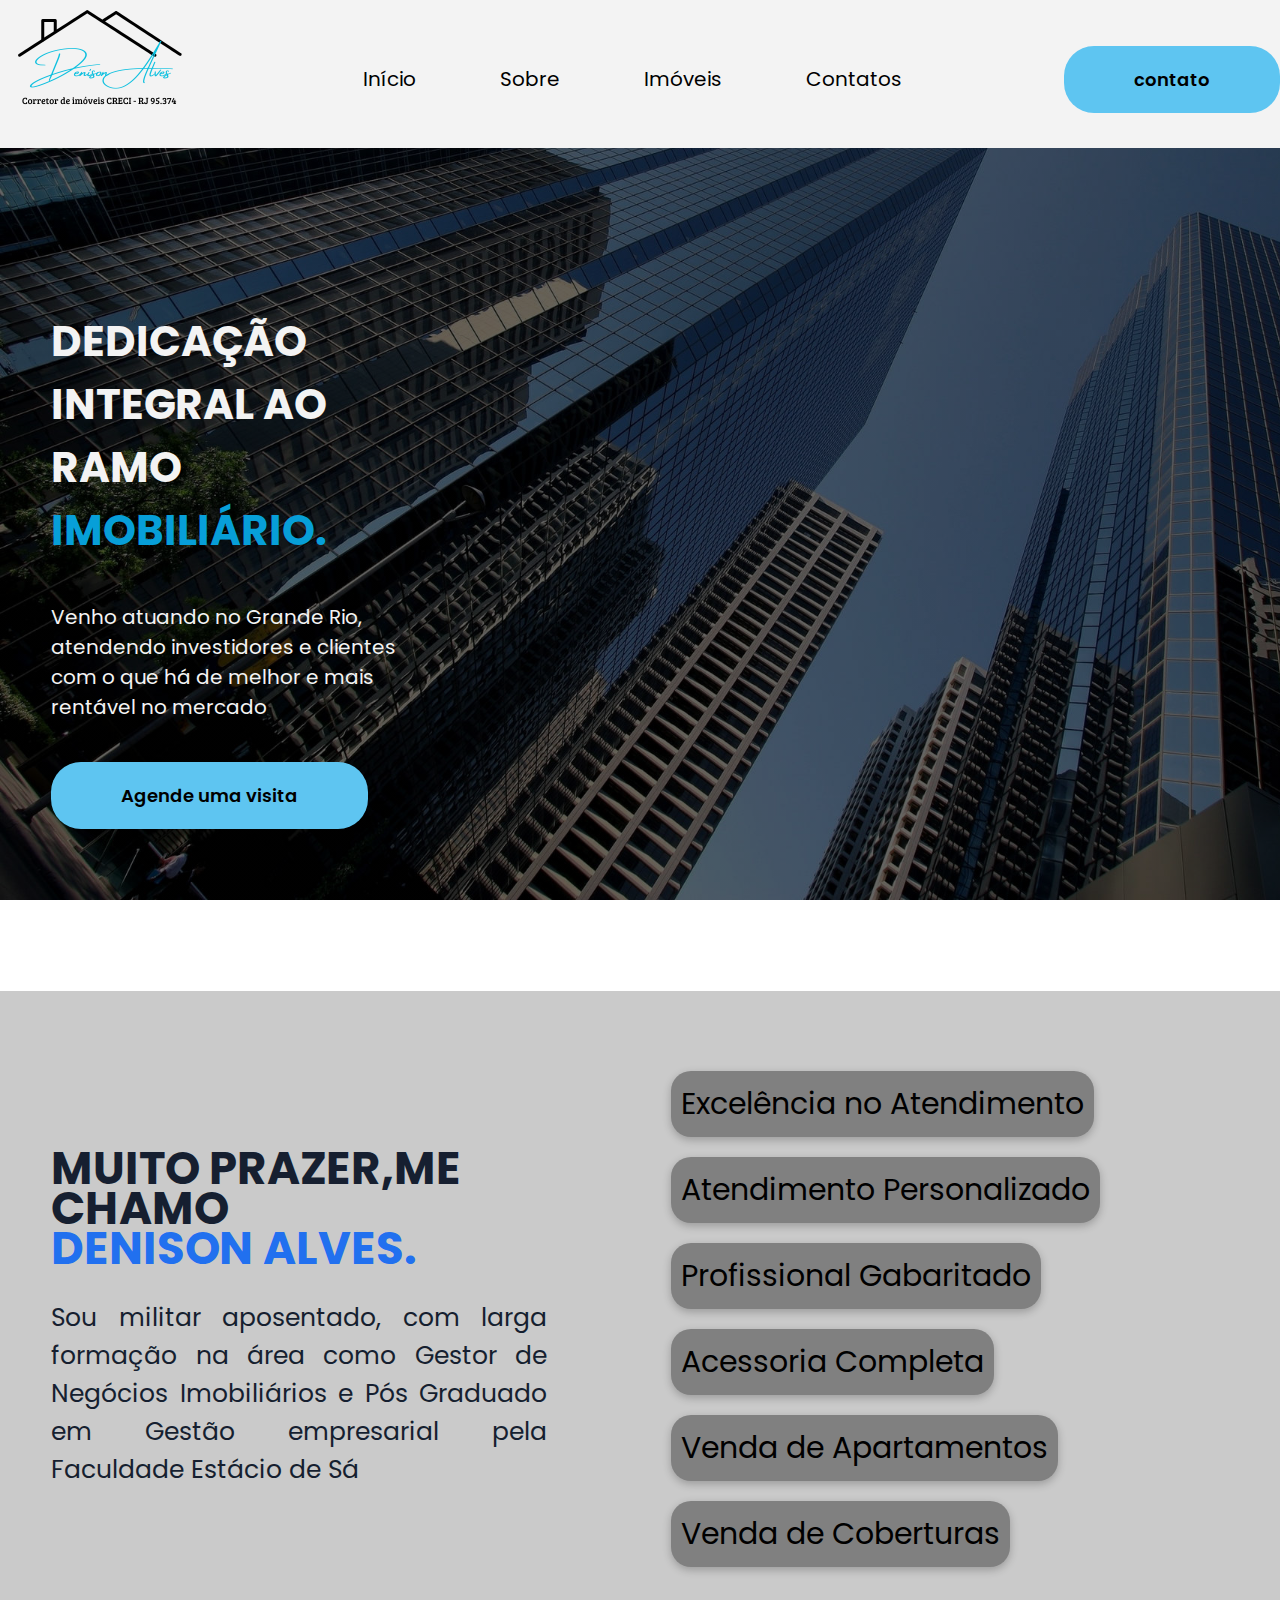
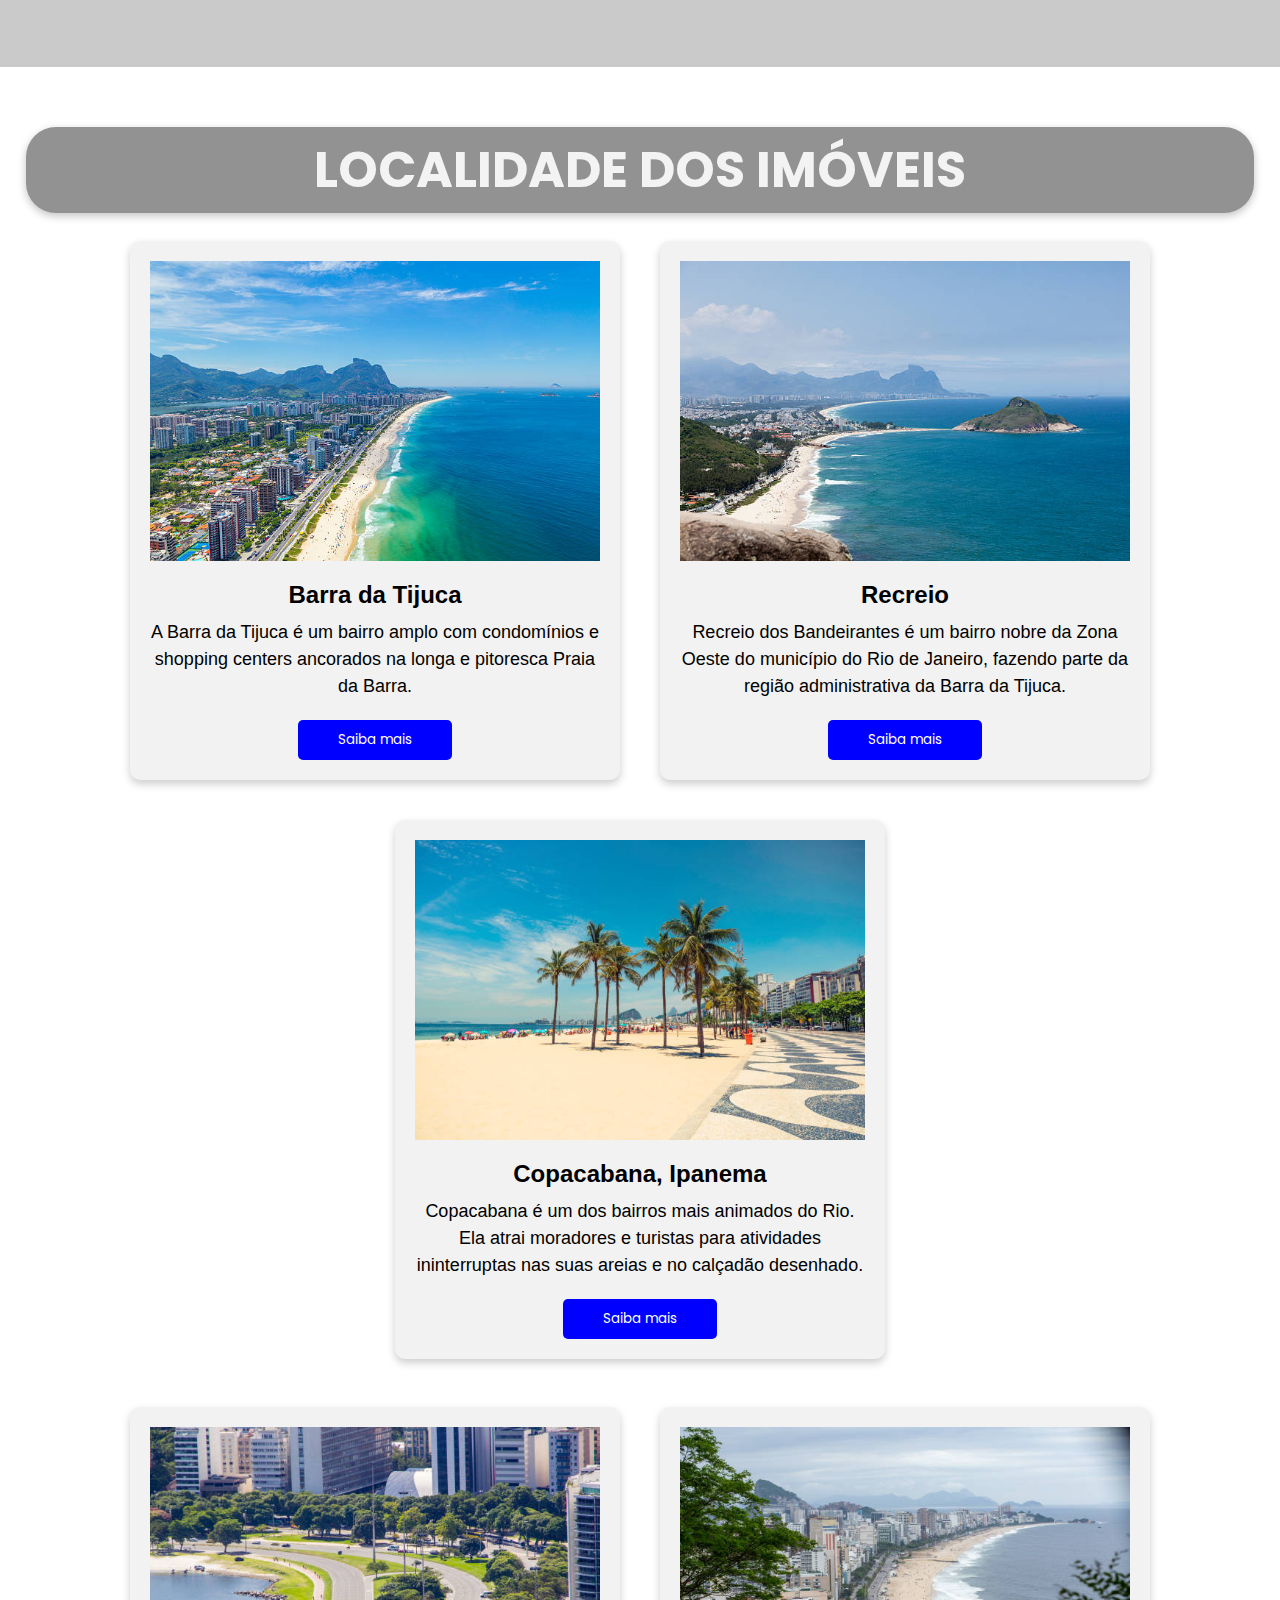
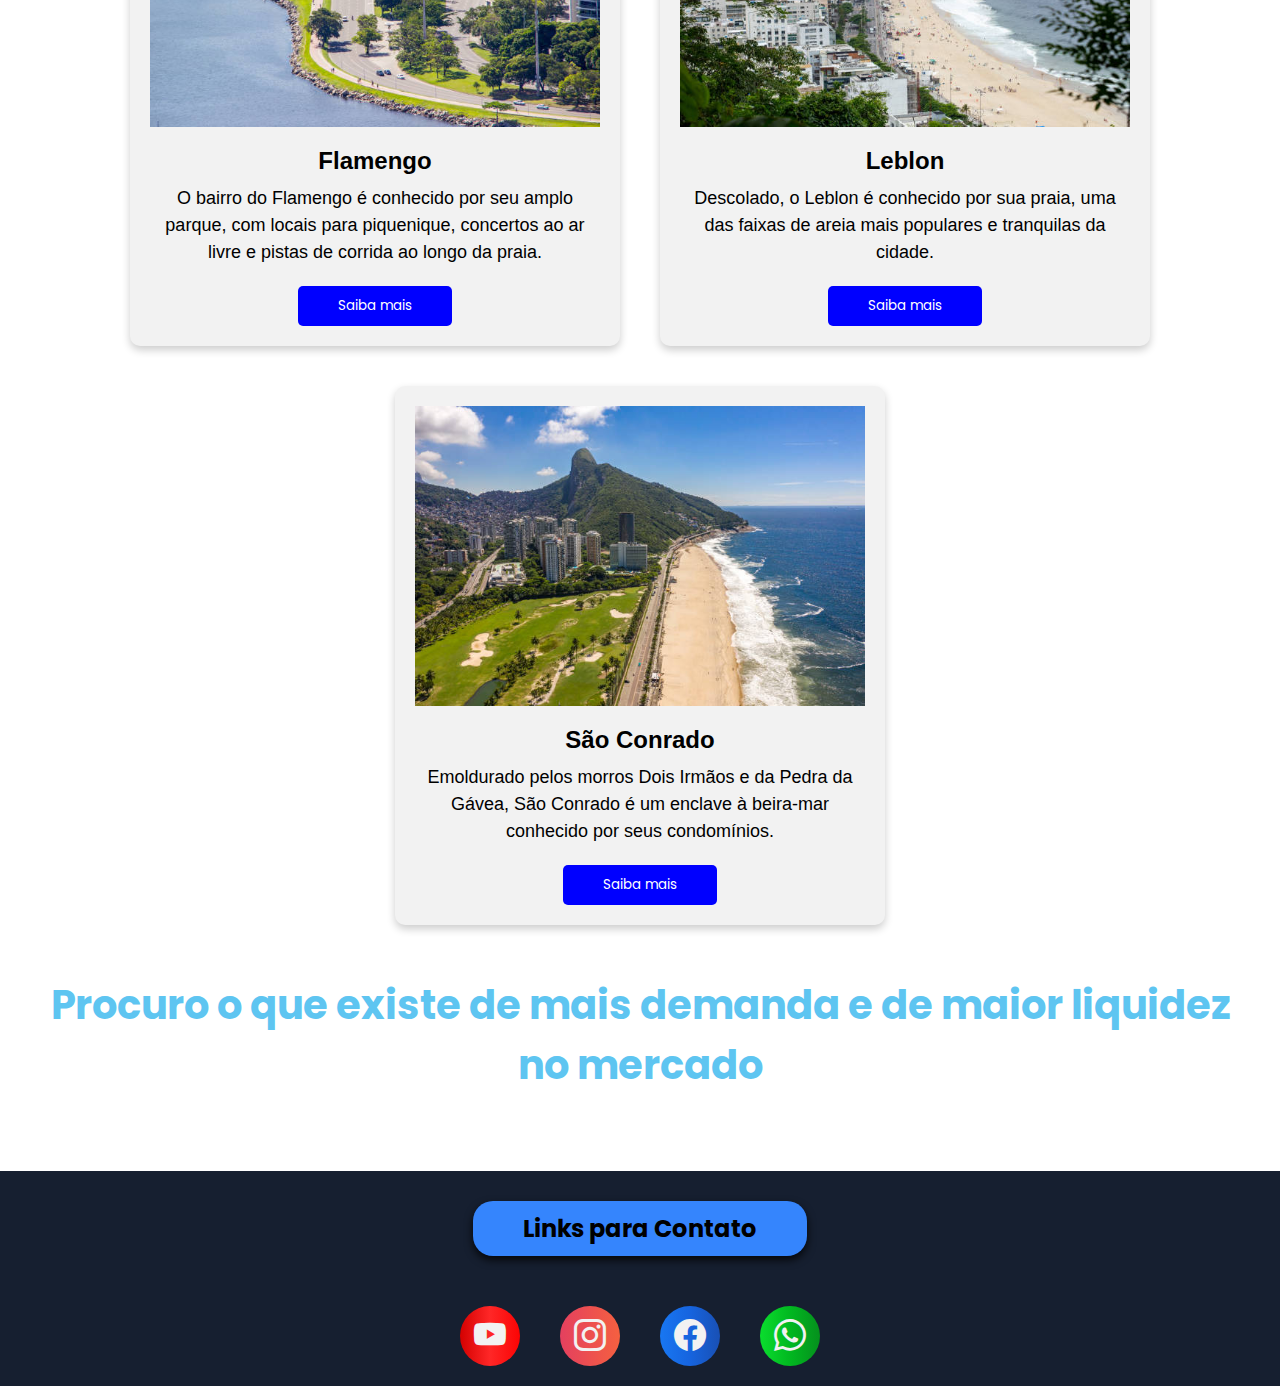
==== index.html @ 99736913 "Add files via upload" ====
<!DOCTYPE html>
<html lang="pt-br">
<head>
    <meta charset="UTF-8">
    <meta name="viewport" content="width=device-width, initial-scale=1.0">
    <link rel="stylesheet" href="style.css">
    <link rel="shortcut icon" href="./imagens/favicon.ico" type="image/x-icon">
    <link rel="preconnect" href="https://fonts.googleapis.com">
    <link rel="stylesheet" href="https://cdn.jsdelivr.net/npm/bootstrap-icons@1.11.3/font/bootstrap-icons.min.css">
<link rel="preconnect" href="https://fonts.gstatic.com" crossorigin>
<link href="https://fonts.googleapis.com/css2?family=Poppins:ital,wght@0,100;0,200;0,300;0,400;0,500;0,600;0,700;0,800;0,900;1,100;1,200;1,300;1,400;1,500;1,600;1,700;1,800;1,900&display=swap" rel="stylesheet">
    <title>Denison corretor</title>
</head>
<body>
 <header>
    <div class="interface">
        <div class="logo">
            <a class="link-logo" href="">
                <img class="logo" src="./imagens/Denison Alves.png" alt="Logo do Denison">
            </a>
        </div><!--logo-->

        <nav class="menu-desktop">
            <ul>
                <li><a href="#inicio">Início</a></li>
                <li><a href="#sobre">Sobre</a></li>
                <li><a href="#imoveis">Imóveis</a></li>
                <li><a href="#contatos">Contatos</a></li>
            </ul>
        </nav>
        <div class="btn-contato">
            <a href="https://api.whatsapp.com/send?phone=5521996629995&text=Quero%20saber%20mais!!!" target="_blank">
                <button>contato</button>
            </a>
        </div>
    </div><!--interface-->
 </header>

 <main>
    <section class="inicio-do-site" id="inicio">
        <div class="interface-site">
            <div class="flex">
                <div class="txt-topo-site">
                    <h1>DEDICAÇÃO INTEGRAL AO RAMO <SPAN>IMOBILIÁRIO.</SPAN></h1>
                    <P>Venho atuando no Grande Rio, atendendo investidores e clientes com o que há de melhor e mais rentável no mercado</P>
                    <DIV class="btn-contato">
                        <a href="https://api.whatsapp.com/send?phone=5521979403731&text=Quero%20agendar%20uma%20visita!!!" target="_blank">
                           <button>Agende uma visita</button> 
                        </a>
                    </DIV>
                </div>
            <div class="video">
                <iframe width="700" height="450" src="https://www.youtube.com/embed/SIKMYI8_k-I" frameborder="0" allowfullscreen></iframe>
            </div>    
            </div>
        </div>
    </section>

    <section class="Sobre-site" id="sobre">
        <div class="interface-site">
            <div class="flex">
               <div class="txt-sobre">
                <h2>MUITO PRAZER,ME CHAMO <span>DENISON ALVES.</span></h2>
                <P>Sou militar aposentado, com larga formação na área como Gestor de Negócios Imobiliários e Pós Graduado em Gestão empresarial pela Faculdade Estácio de Sá</P>
               </div>
               <div class="img-sobre">
                <ul>
                    <li><a href="#">Excelência no Atendimento</a></li>
                    <li><a href="#">Atendimento Personalizado</a></li>
                    <li><a href="#"> Profissional Gabaritado</a></li>
                    <li><a href="#">
                        Acessoria Completa</a></li>
                    <li><a href="#">Venda de Apartamentos</a></li>
                    <li><a href="#">Venda de Coberturas</a></li>
                    


                </ul>
               </div>
            </div>
        </div>
    </section>

    <section class="locais-imoveis" id="imoveis">
        <div class="conteudo-imoveis">
        <div class="txt-inicio-do-site">
            <h1 class="imoveis">LOCALIDADE DOS IMÓVEIS</h1>
        </div>
            <div class="card-imoveis">
                <div class="card">
                    <img decoding="async" src="./imagens/istockphoto-518224686-612x612.jpg" alt="Imagem de exemplo">
                    <h2>Barra da Tijuca</h2>
                    <p>A Barra da Tijuca é um bairro amplo com condomínios e shopping centers ancorados na longa e pitoresca Praia da Barra.</p>
                    <a href="https://www.google.com/search?q=barra+da+tijuca&oq=barr&gs_lcrp=EgZjaHJvbWUqDwgAECMYJxjjAhiABBiKBTIPCAAQIxgnGOMCGIAEGIoFMgwIARAuGCcYgAQYigUyBggCEEUYOTINCAMQABiDARixAxiABDIQCAQQABiDARixAxiABBiKBTIGCAUQRRg8MgYIBhBFGDwyBggHEEUYPNIBCDEwMzRqMGo3qAIAsAIA&sourceid=chrome&ie=UTF-8" target="_blank" ><button>Saiba mais</button></a>
                </div>
                <div class="card">
                    <img decoding="async" src="./imagens/istockphoto-149451202-612x612.jpg" alt="Imagem de exemplo">
                    <h2>Recreio</h2>
                    <p>Recreio dos Bandeirantes é um bairro nobre da Zona Oeste do município do Rio de Janeiro, fazendo parte da região administrativa da Barra da Tijuca.</p>
                    <a href="https://www.google.com/search?q=recreio+dos+bandeirantes&sca_esv=2fcdd62dc0011717&sca_upv=1&sxsrf=ACQVn08ZiZIVGodhFYf2KjOc8rnTjPYOWg%3A1712151423721&ei=f1sNZtPSK_X25OUP9rSHqAw&udm=&gs_ssp=eJzj4tTP1TcwyzExzTVg9JIoSk0uSs3MV0jJL1ZISsxLSc0sSswrSS0GANXaDHk&oq=recrei&gs_lp=[base64]&sclient=gws-wiz-serp" target="_blank"><button>Saiba mais</button></a>
                </div>
                <div class="card">
                    <img decoding="async" src="./imagens/istockphoto-1295425390-612x612.jpg" alt="Imagem de exemplo">
                    <h2>Copacabana, Ipanema</h2>
                    <p>Copacabana é um dos bairros mais animados do Rio. Ela atrai moradores e turistas para atividades ininterruptas nas suas areias e no calçadão desenhado.</p>
                    <a href="https://www.google.com/search?q=copacabana&sca_esv=2fcdd62dc0011717&sca_upv=1&sxsrf=ACQVn08wrX_4CpZqjKoLvDBpmRdSAwEGhw%3A1712151759685&ei=z1wNZuSxKa7K1sQPiom1iAo&ved=0ahUKEwik1b-rlqaFAxUupZUCHYpEDaEQ4dUDCBA&uact=5&oq=copacabana&gs_lp=[base64]&sclient=gws-wiz-serp" target="_blank"><button>Saiba mais</button></a>
                </div>
                <div class="card-imoveis">
                    <div class="card">
                        <img decoding="async" src="./imagens/istockphoto-1071799780-612x612.jpg" alt="Imagem de exemplo">
                        <h2>Flamengo</h2>
                        <p>O bairro do Flamengo é conhecido por seu amplo parque, com locais para piquenique, concertos ao ar livre e pistas de corrida ao longo da praia.</p>
                        <a href="https://www.google.com/search?q=flamengo+bairro+sobre&oq=fla&gs_lcrp=EgZjaHJvbWUqBggAEEUYOzIGCAAQRRg7MgwIARAuGCcYgAQYigUyBggCEEUYOzISCAMQLhhDGIMBGLEDGIAEGIoFMgYIBBBFGEAyBggFEEUYOTIGCAYQRRg8MgYIBxBFGD3SAQgxODc3ajBqNKgCALACAQ&sourceid=chrome&ie=UTF-8" target="_blank"><button>Saiba mais</button></a>
                    </div>
                    <div class="card">
                        <img decoding="async" src="./imagens/istockphoto-1453006422-612x612.jpg" alt="Imagem de exemplo">
                        <h2>Leblon</h2>
                        <p>Descolado, o Leblon é conhecido por sua praia, uma das faixas de areia mais populares e tranquilas da cidade.</p>
                        <a href="https://www.google.com/search?q=leblon+rj&sca_esv=2fcdd62dc0011717&sca_upv=1&sxsrf=ACQVn0--r-obzpzDyB-giu8KdgWvizAv3g%3A1712151920823&ei=cF0NZufdMa_S1sQP9_WRkAk&udm=&gs_ssp=eJzj4tTP1TcwzTIvzDZg9OLMSU3Kyc9TKMoCAEh6Br0&oq=leb&gs_lp=[base64]&sclient=gws-wiz-serp" target="_blank"><button>Saiba mais</button></a>
                    </div>
                    <div class="card">
                        <img decoding="async" src="./imagens/istockphoto-1299905278-612x612.jpg" alt="Imagem de exemplo">
                        <h2>São Conrado</h2>
                        <p>Emoldurado pelos morros Dois Irmãos e da Pedra da Gávea, São Conrado é um enclave à beira-mar conhecido por seus condomínios.</p>
                        <a href="https://www.google.com/search?q=s%C3%A3o+conrado+rj&sca_esv=2fcdd62dc0011717&sca_upv=1&sxsrf=ACQVn0_gdPXLbszBp-FruiNQk3yijdvVwQ%3A1712151950153&ei=jl0NZs3sCNGZ1sQP3e6s4AQ&udm=&gs_ssp=eJzj4tLP1TcwKq8wTqkyYPTiLz68OF8hOT-vKDElX6EoCwCOOgoW&oq=s&gs_lp=[base64]&sclient=gws-wiz-serp" target="_blank"><button>Saiba mais</button></a>
                    </div>
                    <h1 class="texto-final">Procuro o que existe de mais demanda e de maior liquidez no mercado</h1>
                </div>

            </div>
        </div>
    </section>
 </main>

 <footer id="contatos">
    <div class="rodape-cont">
        <h2 class="texto-de-contato">Links para Contato</h2>
    </div>
    <div class="contatos">
        <a href="https://www.youtube.com/channel/UC9fm2StfV7xRTjLI7PAHHbg" class="btn-footer youtube" target="_blank"><i class="bi bi-youtube"></i></a>
        <a href="https://www.instagram.com/denison.cel/" class="btn-footer insta" target="_blank"><i class="bi bi-instagram"></i></a>
        <a href="https://www.facebook.com/denison.oasisemgraos?mibextid=ZbWKwL" class="btn-footer facebook" target="_blank"><i class="bi bi-facebook"></i></a>
        <a href="https://api.whatsapp.com/send?phone=5521996629995&text=Quero%20saber%20mais!!!" class="btn-footer whatsapp" target="_blank"><i class="bi bi-whatsapp"></i></a>

    </div>
 </footer>

 <script src="./main.js"></script>
</body>
</html>
---- style.css ----
/* Estilo geral*/

*{
    margin: 0;
    padding: 0;
    box-sizing: border-box;
    font-family: 'Poppins', sans-serif;
}

:root {
    --cor-pri:#F3F3F3
    --cor-secu:#079FD8
    --cor-ter:#5EC5F1
}

body{
    width: 100vw;
    height: 100vh;
}

.interface{
    max-width: 1500px;
    margin: 0 auto;
    background-color:#F3F3F3;
}

.flex{
    display: flex;

}

/* Estilo o cabeçalho*/
header{
    background-color: #F3F3F3;
    padding-top: 10px;     
}

header > .interface{
    display: flex;
    align-items: center;
    justify-content: space-between;
}

header a{
    color: black;
    text-decoration:none;
    font-size: 20px;
    display: inline-block;
    transition: 1s; 
}

header a:hover{
    color: rgb(73, 73, 73);
    transform: scale(1.05);
}


header nav ul{
    list-style-type: none;
}

header nav ul li{
    display: inline-block;
    padding: 0 40px ;
    
}

.btn-contato button{
    padding: 20px 70px ;
    font-size: 18px;
    font-weight: 600;
    background-color:#5EC5F1 ;
    border: none;
    border-radius: 30px;
    cursor: pointer;
    transition: 1s;
}
.btn-contato button:hover{
    box-shadow: 0px 0px 8px #0000006b;
    transform: scale(1.05);
}

/* Estilos do topo do Site*/
section.inicio-do-site{
    padding: 162px 4%;
    background-image:linear-gradient(rgba(0,0,0,0.6), rgba(0,0,0,0.6)), url(./imagens/nyc-majestic-skyscrapers-zi78yrnihnqaomm9.jpg);
    background-size: cover; /* Isso faz com que a imagem cubra toda a área do elemento */
    background-repeat: no-repeat; /* Isso evita a repetição da imagem */
    background-attachment: fixed; /* Isso faz com que a imagem fique fixa enquanto a página é rolada */
}



section.inicio-do-site .flex{
    align-items: center;
    justify-content: center;
    gap: 90px;}

.inicio-do-site h1{
    color: #F3F3F3;
    font-size: 42px;
    font-weight: 700;
}
.inicio-do-site h1 span{
    color:#079FD8;
}
.inicio-do-site p{
    color: #F3F3F3;
    margin: 40px 0;
    font-size: 20px;
}

.interface-site{
    max-width: 1280px;
    margin: 0 auto;  
}

/* Sobre mim*/

.Sobre-site{
    background-color: #cacaca;
    width: 100vw;
    height: auto;

}

/* ESTILO DO SOBRE*/
section.Sobre-site{
    padding: 40px 4%;
}

section.Sobre-site .flex{
    align-items: center;
    gap: 6px;
}

.Sobre-site .txt-sobre{
 color:#161F30 ;
 width: 2100px;
}

.Sobre-site .txt-sobre h2{
    font-size: 45px;
    line-height: 40px;
    margin-bottom: 30px;
}

.Sobre-site .txt-sobre h2 span{
    color: #0260f7de;
    display: block;
}

.Sobre-site .txt-sobre p{
    margin: 20px 0;
    text-align: justify;
    font-size: 25px;
}
.img-sobre{
    padding: 40px 10%;
    width: 2100px; 
}

.img-sobre ul{
    align-items: center;
}
 .img-sobre ul li{
    display: inline-block;
    margin-bottom: 20px;
    background-color: gray;
    padding: 10px;
    border-radius: 20px;
    box-shadow: rgba(0, 0, 0, 0.24) 0px 3px 8px;

 }

.img-sobre ul li a {
    color: black;
    text-decoration:none;
    font-size: 30px;
    display: inline-block;
    transition: 1s; 
}

/*Localidade dos Imoveis*/

.locais-imoveis{
    background-image:linear-gradient(rgba(0,0,0,0.6), rgba(0,0,0,0.6)), url(./imagens/Tijuca_RJ.jpg);
    background-size: cover; /* Isso faz com que a imagem cubra toda a área do elemento */
    background-repeat: no-repeat; /* Isso evita a repetição da imagem */
    background-attachment: fixed; /* Isso faz com que a imagem fique fixa enquanto a página é rolada */
height: auto;
width: auto;
}

.conteudo-imoveis{
    padding: 60px 2%;
}

.txt-inicio-do-site{
    display: flex;
    justify-content: center;
    background-color: #929292;
    box-shadow: rgba(0, 0, 0, 0.24) 0px 3px 8px;
    border-radius: 30px;
    padding: 5px 0;
}

.imoveis{
    font-size: 50px;
    color: #F3F3F3;
}

.card-imoveis{
    display: flex;
    flex-wrap: wrap;
    justify-content: center;
    padding: 8px;
    text-align: center;
    font-family: Helvetica, sans-serif;
}

.card {
	background-color: #f2f2f2;
	border-radius: 10px;
	box-shadow: 0 4px 8px 0 rgba(0, 0, 0, 0.2);
	padding: 20px;
	margin: 20px;
	width: 490px;
	display: flex;
	flex-direction: column;
	align-items: center;
	justify-content: center;
	text-align: center;
}

.card h2 {
    font-family: helvetica;
	font-size: 24px;
	margin-bottom: 10px;
}

.card p {
    font-family: helvetica;
	font-size: 18px;
	line-height: 1.5;
	margin-bottom: 20px;
}

.card img {
	width: 100%;
	height: auto;
	margin-bottom: 20px;
}
.card button{
    border: none;
    border-radius: 5px;
    padding: 10px 40px;
    background-color: blue;
    color: white;
}

.texto-final{
    padding-top: 30px;
   font-size: 40px;
   color: #5EC5F1; 
}

footer{
    background-color: #161F30;
}

.rodape-cont{
    display: flex;
    justify-content: center;
}

.texto-de-contato{
    margin-top: 30px;
    background-color: #3585fd;
    padding: 10px 50px;
    border-radius: 20px;
    box-shadow: 0 4px 8px 0 rgba(0, 0, 0, 0.8);
}

.contatos{
    display: flex;
    justify-content: center;
    margin-top: 30px;
    
}

i{
    color: #f2f2f2;
}

.btn-footer{
    width: 60px;
    height: 60px;
    padding-left: 14px;
    margin: 20px 20px;
    display: inline-block;
    line-height: 60px;
    font-size: 2em;
    border-radius: 50%;  
}
.btn-footer.youtube{
    background-image: linear-gradient(to right,#d40101,#ff2727,#fb0404);
}
.btn-footer.insta{
    background-image: linear-gradient(to right,#E4405F,#F56040); 
}
.btn-footer.facebook{
    background-image: linear-gradient(to right,#1877f2,#1664df,#1950b4);
}
.btn-footer.whatsapp{
    background-image: linear-gradient(to right,#0add2e,#01b820,#05901d);
}
html {
    scroll-behavior: smooth;
}
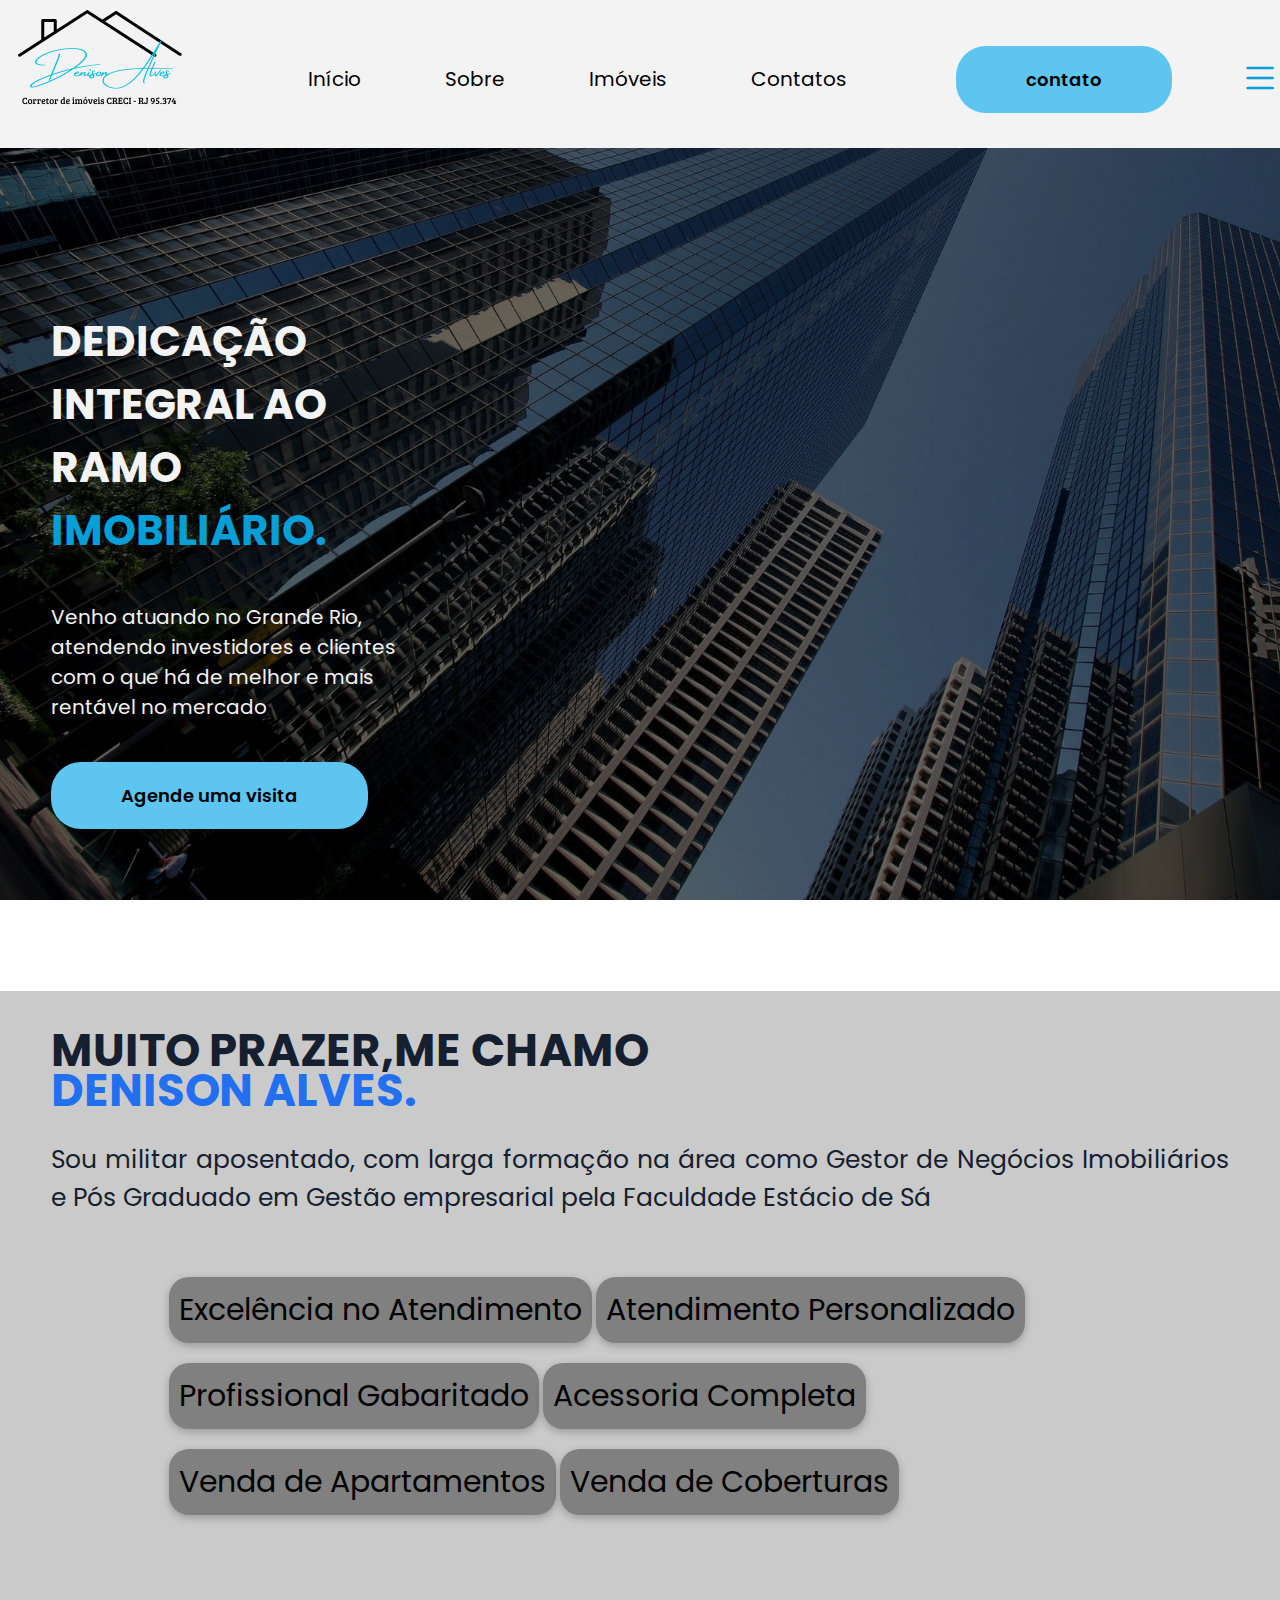
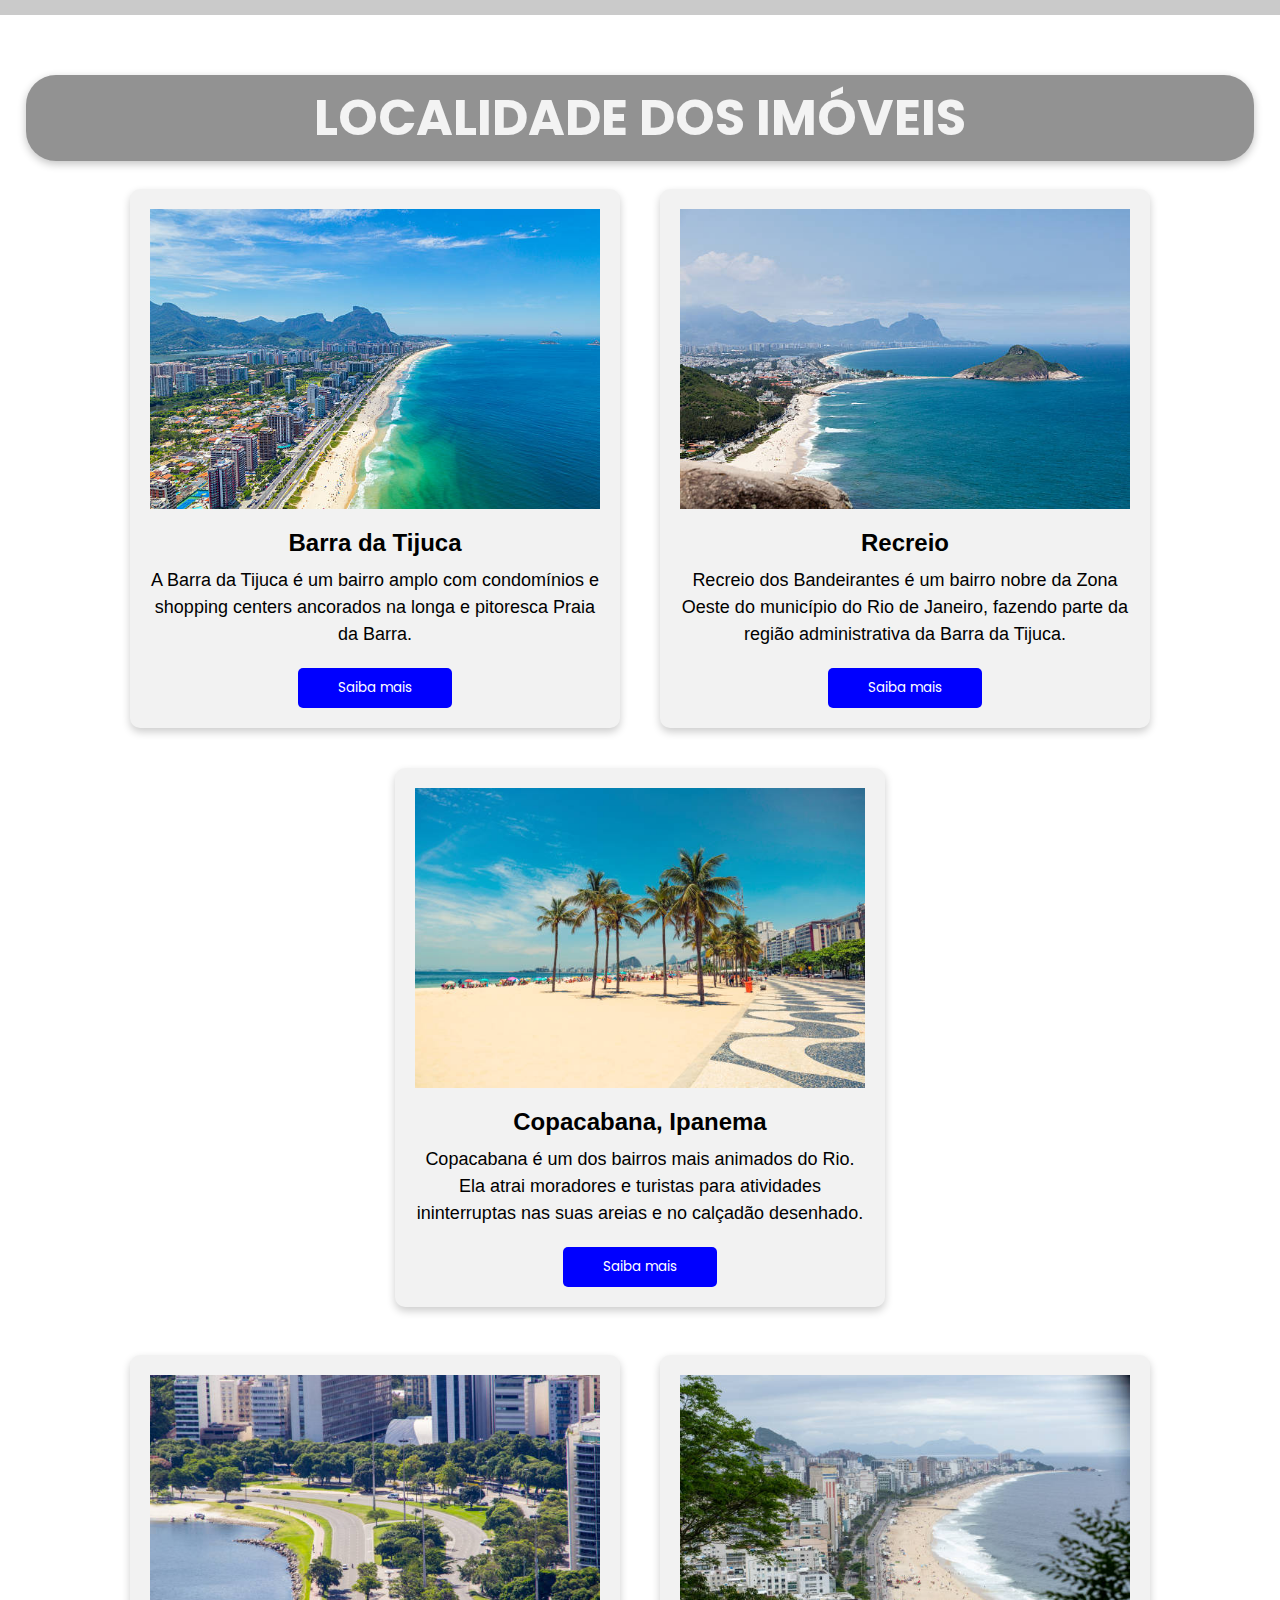
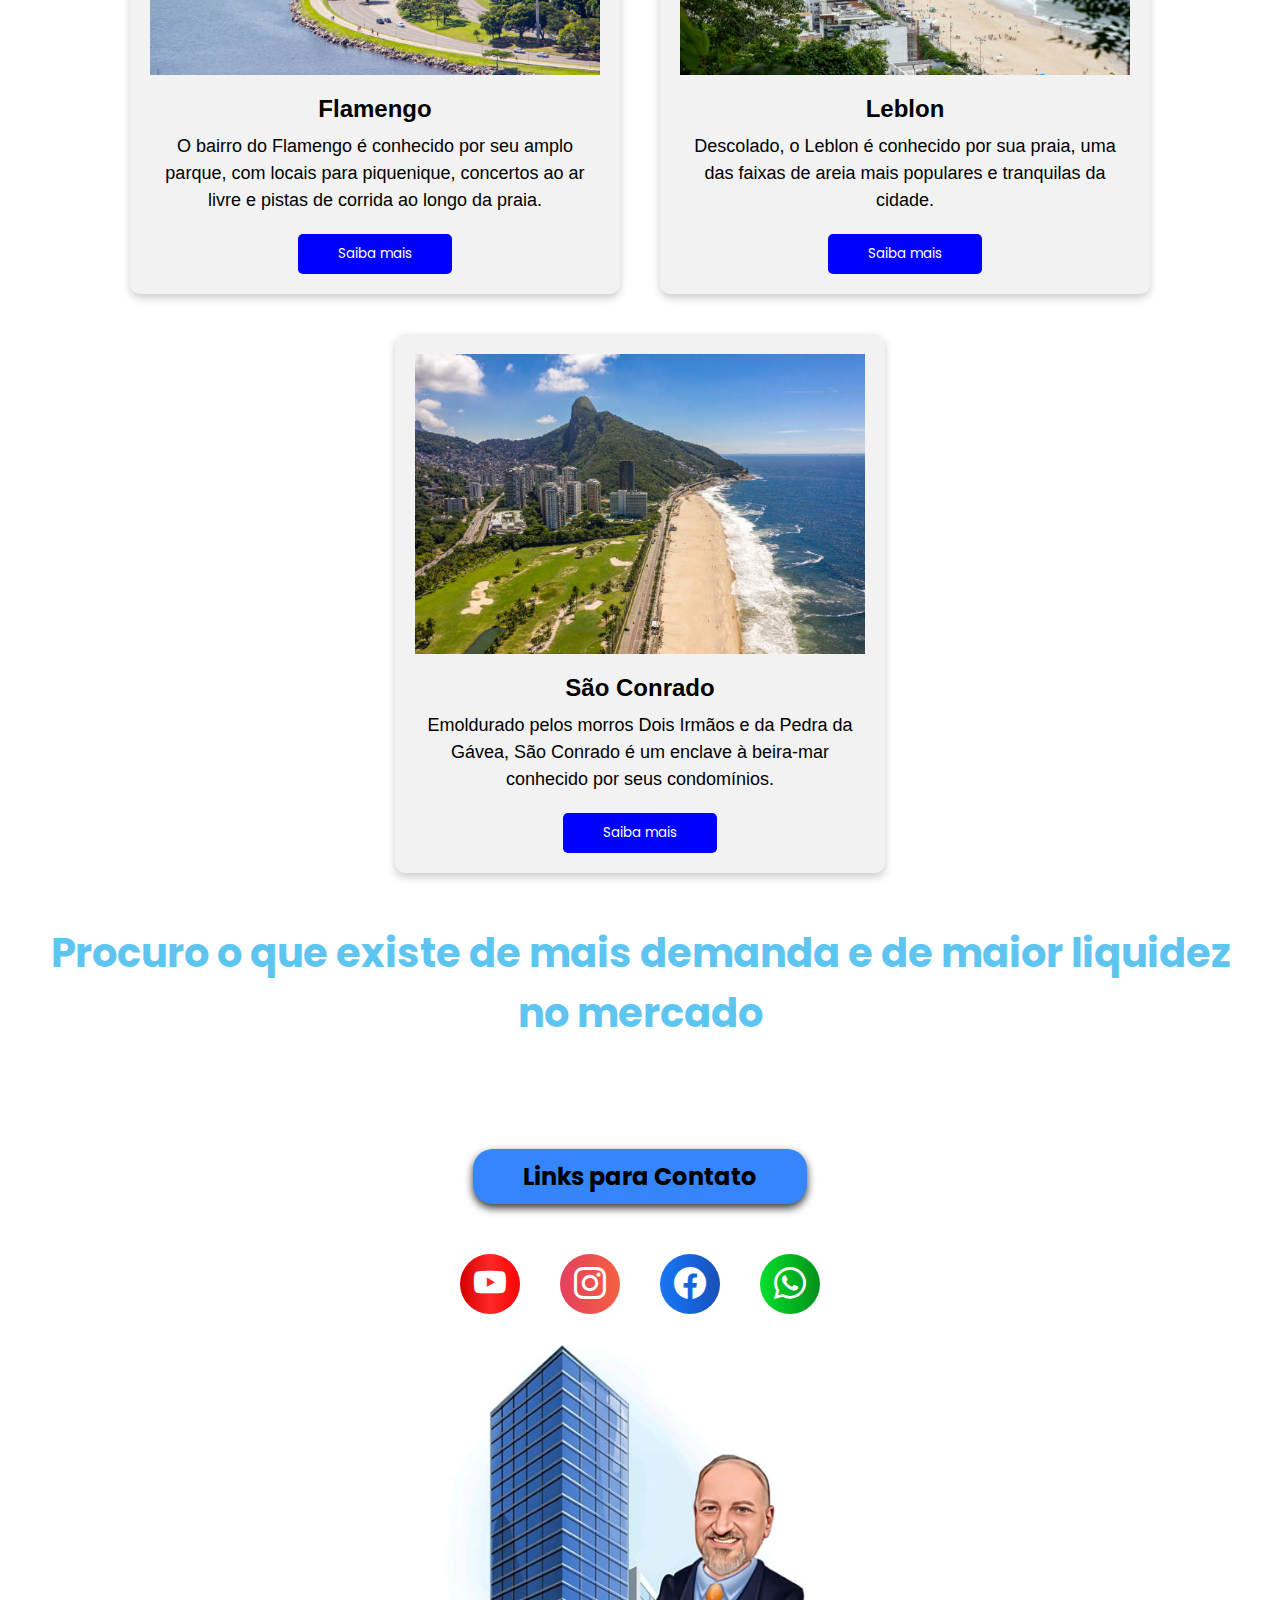
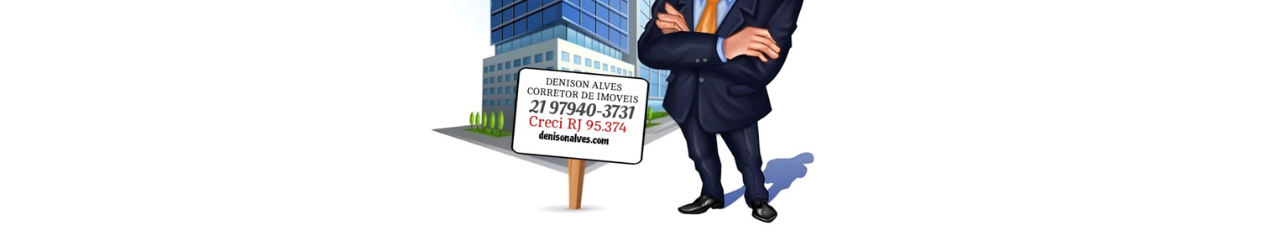
==== commit 91221f39: "Add files via upload" ====
--- a/index.html
+++ b/index.html
@@ -9,6 +9,7 @@
     <link rel="stylesheet" href="https://cdn.jsdelivr.net/npm/bootstrap-icons@1.11.3/font/bootstrap-icons.min.css">
 <link rel="preconnect" href="https://fonts.gstatic.com" crossorigin>
 <link href="https://fonts.googleapis.com/css2?family=Poppins:ital,wght@0,100;0,200;0,300;0,400;0,500;0,600;0,700;0,800;0,900;1,100;1,200;1,300;1,400;1,500;1,600;1,700;1,800;1,900&display=swap" rel="stylesheet">
+<script src="./main.js" defer></script>
     <title>Denison corretor</title>
 </head>
 <body>
@@ -19,7 +20,6 @@
                 <img class="logo" src="./imagens/Denison Alves.png" alt="Logo do Denison">
             </a>
         </div><!--logo-->
-
         <nav class="menu-desktop">
             <ul>
                 <li><a href="#inicio">Início</a></li>
@@ -33,6 +33,29 @@
                 <button>contato</button>
             </a>
         </div>
+
+        <div class="btn-abrir-menu" id="btn-menu">
+            <i class="bi bi-list"></i>
+        </div>
+
+        <div class="menu-mobile" id="menu-mobile">
+            <div class="btn-fechar">
+                <i class="bi bi-x-lg"></i>
+            </div>
+
+            <nav>
+                <ul>
+                    <li><a href="#inicio">Início</a></li>
+                    <li><a href="#sobre">Sobre</a></li>
+                    <li><a href="#imoveis">Imóveis</a></li>
+                    <li><a href="#contatos">Contatos</a></li>
+                </ul>
+            </nav>
+
+        </div>
+        <div class="overlay-menu" id="overlay-menu">
+
+        </div>
     </div><!--interface-->
  </header>
 
@@ -43,7 +66,7 @@
                 <div class="txt-topo-site">
                     <h1>DEDICAÇÃO INTEGRAL AO RAMO <SPAN>IMOBILIÁRIO.</SPAN></h1>
                     <P>Venho atuando no Grande Rio, atendendo investidores e clientes com o que há de melhor e mais rentável no mercado</P>
-                    <DIV class="btn-contato">
+                    <DIV class="btn-contato-2">
                         <a href="https://api.whatsapp.com/send?phone=5521979403731&text=Quero%20agendar%20uma%20visita!!!" target="_blank">
                            <button>Agende uma visita</button> 
                         </a>
@@ -58,7 +81,7 @@
 
     <section class="Sobre-site" id="sobre">
         <div class="interface-site">
-            <div class="flex">
+            <div class="flex-sobre">
                <div class="txt-sobre">
                 <h2>MUITO PRAZER,ME CHAMO <span>DENISON ALVES.</span></h2>
                 <P>Sou militar aposentado, com larga formação na área como Gestor de Negócios Imobiliários e Pós Graduado em Gestão empresarial pela Faculdade Estácio de Sá</P>
@@ -136,15 +159,21 @@
     <div class="rodape-cont">
         <h2 class="texto-de-contato">Links para Contato</h2>
     </div>
+
+    <div class="footer-cont">
     <div class="contatos">
         <a href="https://www.youtube.com/channel/UC9fm2StfV7xRTjLI7PAHHbg" class="btn-footer youtube" target="_blank"><i class="bi bi-youtube"></i></a>
         <a href="https://www.instagram.com/denison.cel/" class="btn-footer insta" target="_blank"><i class="bi bi-instagram"></i></a>
         <a href="https://www.facebook.com/denison.oasisemgraos?mibextid=ZbWKwL" class="btn-footer facebook" target="_blank"><i class="bi bi-facebook"></i></a>
         <a href="https://api.whatsapp.com/send?phone=5521996629995&text=Quero%20saber%20mais!!!" class="btn-footer whatsapp" target="_blank"><i class="bi bi-whatsapp"></i></a>
+   </div>
+   <div>
+    <img class="img-1" src="./imagens/Design sem nome.png" alt="">
+   </div>
+</div>
 
-    </div>
  </footer>
 
- <script src="./main.js"></script>
+ 
 </body>
 </html>--- a/style.css
+++ b/style.css
@@ -50,7 +50,7 @@
     transition: 1s; 
 }
 
-header a:hover{
+header nav.menu-desktop a:hover{
     color: rgb(73, 73, 73);
     transform: scale(1.05);
 }
@@ -60,11 +60,75 @@
     list-style-type: none;
 }
 
-header nav ul li{
+header nav.menu-desktop ul li{
     display: inline-block;
-    padding: 0 40px ;
-    
-}
+    padding: 0 40px ;   
+}
+
+/*menu-mobile*/
+.btn-abrir-menu i{
+    color: #079FD8;
+    font-size: 40px;
+
+}
+
+.menu-mobile{
+    background-color: #000;
+    height: 100vh;
+    position: fixed;
+    top: 0;
+    right: 0;
+    z-index: 9999999;
+    width: 0%;
+    overflow: hidden;
+    transition: .5s;
+}
+
+.menu-mobile.abrir-menu{
+    width: 70%;
+}
+
+.menu-mobile.abrir-menu ~ .overlay-menu{
+    display: block;
+}
+
+.menu-mobile .btn-fechar{
+    padding: 20px 5%;  
+}
+
+.menu-mobile .btn-fechar i{
+    color: #079FD8;
+    font-size: 30px;
+}
+
+.menu-mobile nav ul{
+    text-align: right;
+}
+
+.menu-mobile nav ul li a{
+    color: #ffff;
+    font-size: 20px;
+    font-weight: 300;
+    padding: 20px 8%;
+    display: block;
+}
+
+.menu-mobile nav ul li a:hover{
+  background-color:#1950b4 ;  
+  color: #000;
+}
+
+.overlay-menu{
+    background-color: #00000073 ;
+    width: 100%;
+    height: 100%;
+    position: fixed;
+    top: 0;
+    left: 0;
+    z-index: 88888;
+    display: none;
+}
+
 
 .btn-contato button{
     padding: 20px 70px ;
@@ -81,6 +145,21 @@
     transform: scale(1.05);
 }
 
+.btn-contato-2 button{
+    padding: 20px 70px ;
+    font-size: 18px;
+    font-weight: 600;
+    background-color:#5EC5F1 ;
+    border: none;
+    border-radius: 30px;
+    cursor: pointer;
+    transition: 1s;
+}
+.btn-contato-2 button:hover{
+    box-shadow: 0px 0px 8px #0000006b;
+    transform: scale(1.05);
+}
+
 /* Estilos do topo do Site*/
 section.inicio-do-site{
     padding: 162px 4%;
@@ -99,7 +178,7 @@
 
 .inicio-do-site h1{
     color: #F3F3F3;
-    font-size: 42px;
+    font-size: 2.625rem;
     font-weight: 700;
 }
 .inicio-do-site h1 span{
@@ -108,11 +187,11 @@
 .inicio-do-site p{
     color: #F3F3F3;
     margin: 40px 0;
-    font-size: 20px;
+    font-size: 1.25rem;
 }
 
 .interface-site{
-    max-width: 1280px;
+    max-width: 80rem;
     margin: 0 auto;  
 }
 
@@ -137,7 +216,7 @@
 
 .Sobre-site .txt-sobre{
  color:#161F30 ;
- width: 2100px;
+ width: 100%;
 }
 
 .Sobre-site .txt-sobre h2{
@@ -158,7 +237,7 @@
 }
 .img-sobre{
     padding: 40px 10%;
-    width: 2100px; 
+    width: 100%; 
 }
 
 .img-sobre ul{
@@ -267,7 +346,7 @@
 }
 
 footer{
-    background-color: #161F30;
+    background-color: #ffff;
 }
 
 .rodape-cont{
@@ -290,8 +369,16 @@
     
 }
 
-i{
-    color: #f2f2f2;
+.contatos a{
+    color: #fff;
+}
+
+.footer-cont{
+    display: flex;
+    justify-content: center;
+    align-items: center;
+    flex-direction: column;
+
 }
 
 .btn-footer{
@@ -320,4 +407,73 @@
     scroll-behavior: smooth;
 }
 
-
+@media screen and (max-width: 1020px) {
+   
+    /*CABEÇALHO*/
+    .menu-desktop, .btn-contato{
+        display: none;
+    }
+
+    iframe{
+        width: 100%;
+        height: 100%;
+    }
+
+    .inicio-do-site .flex{
+        flex-direction: column;
+    }   
+
+    .flex-sobre{
+        flex-direction: column;
+        width: 100%;
+    }
+
+    .img-sobre{
+        flex-direction: column;
+    }
+    
+    .Sobre-site{
+        width: 450px;
+    }
+    
+    .Sobre-site .txt-sobre h2{
+      font-size: 32px;  
+    }
+
+    .Sobre-site .txt-sobre p{
+        font-size: 18px;
+        width: 100%;
+    }
+
+    .Sobre-site .txt-sobre{
+        width: 310px;
+    }
+    .img-sobre{
+        width: 100%;
+    }
+
+    .img-sobre ul li{
+        padding: 7px;
+        width: 300px;
+    
+     }
+
+    .img-sobre ul li a {
+        font-size: 25px
+    }
+
+    .card{
+        width: 100%;
+    }
+
+    .txt-inicio-do-site{
+        padding: 3px 0;
+    }
+
+    .imoveis{
+        font-size: 25px;
+    }
+
+
+
+}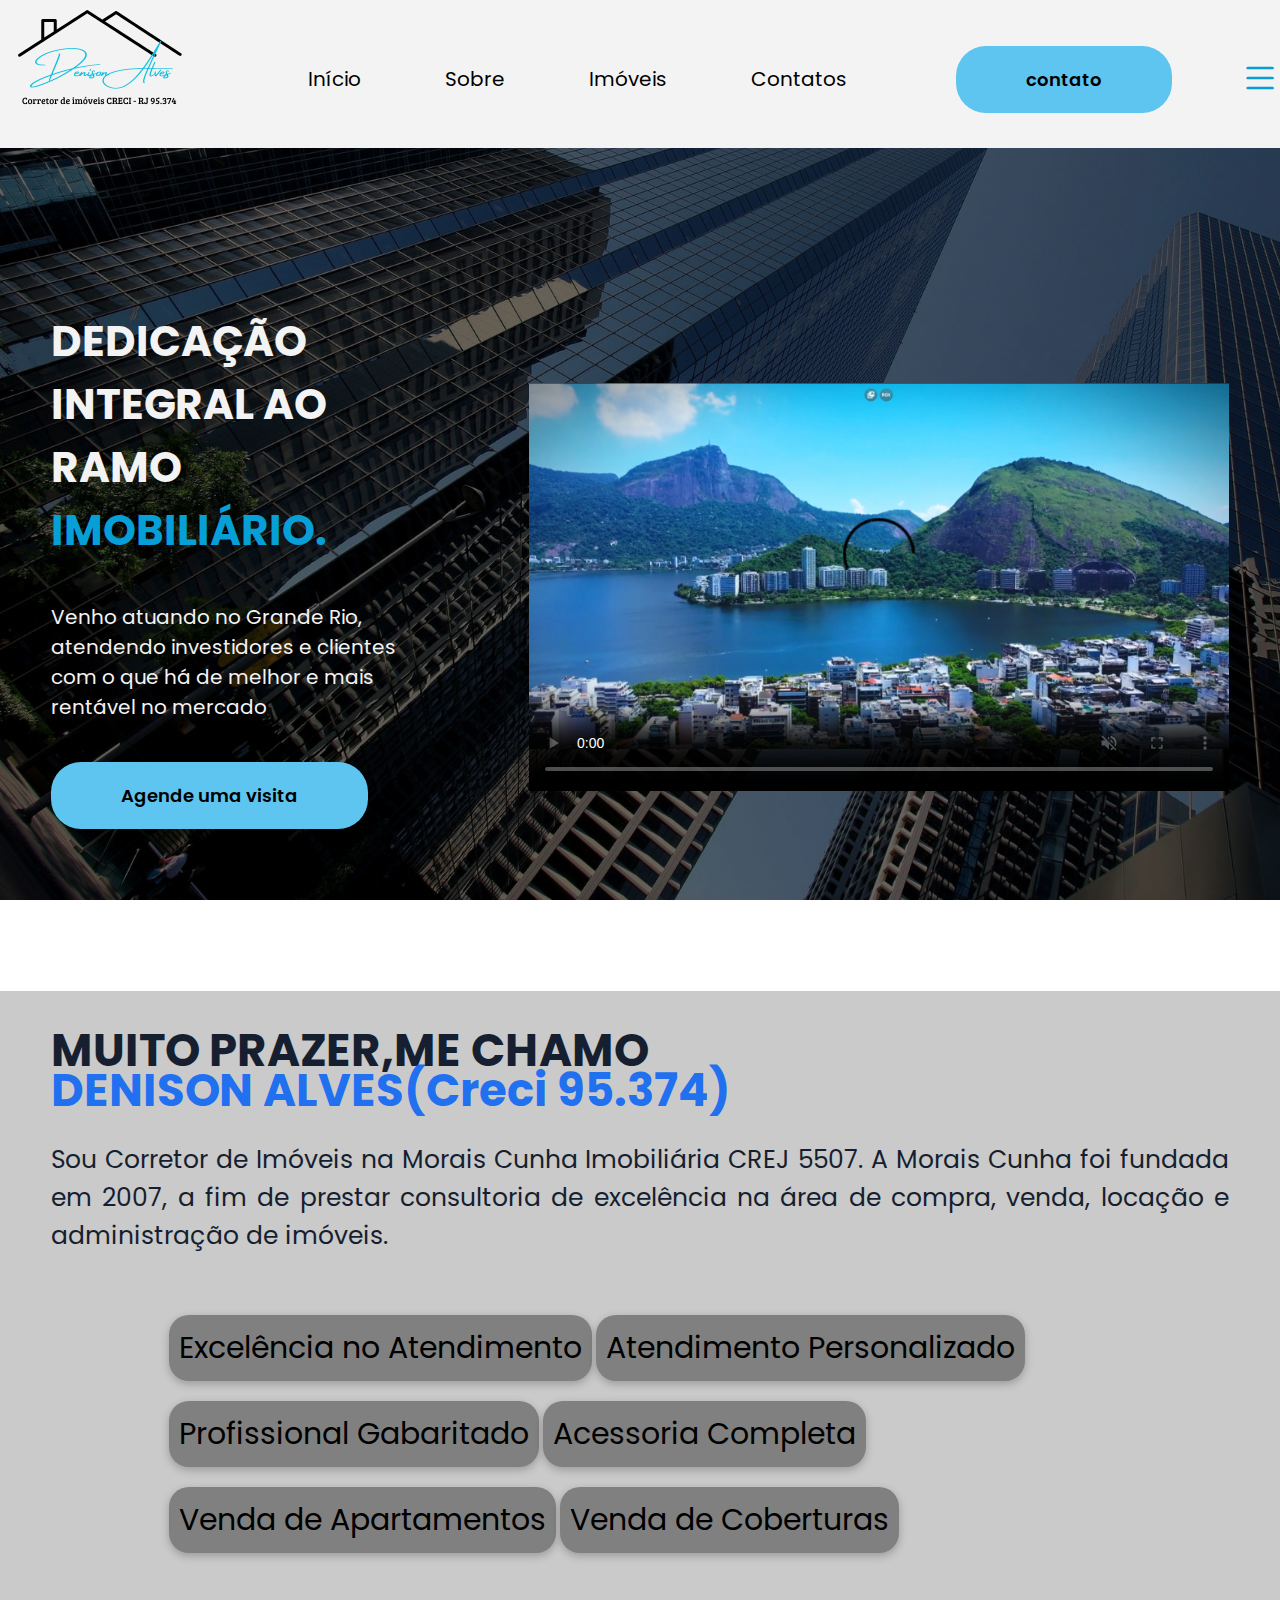
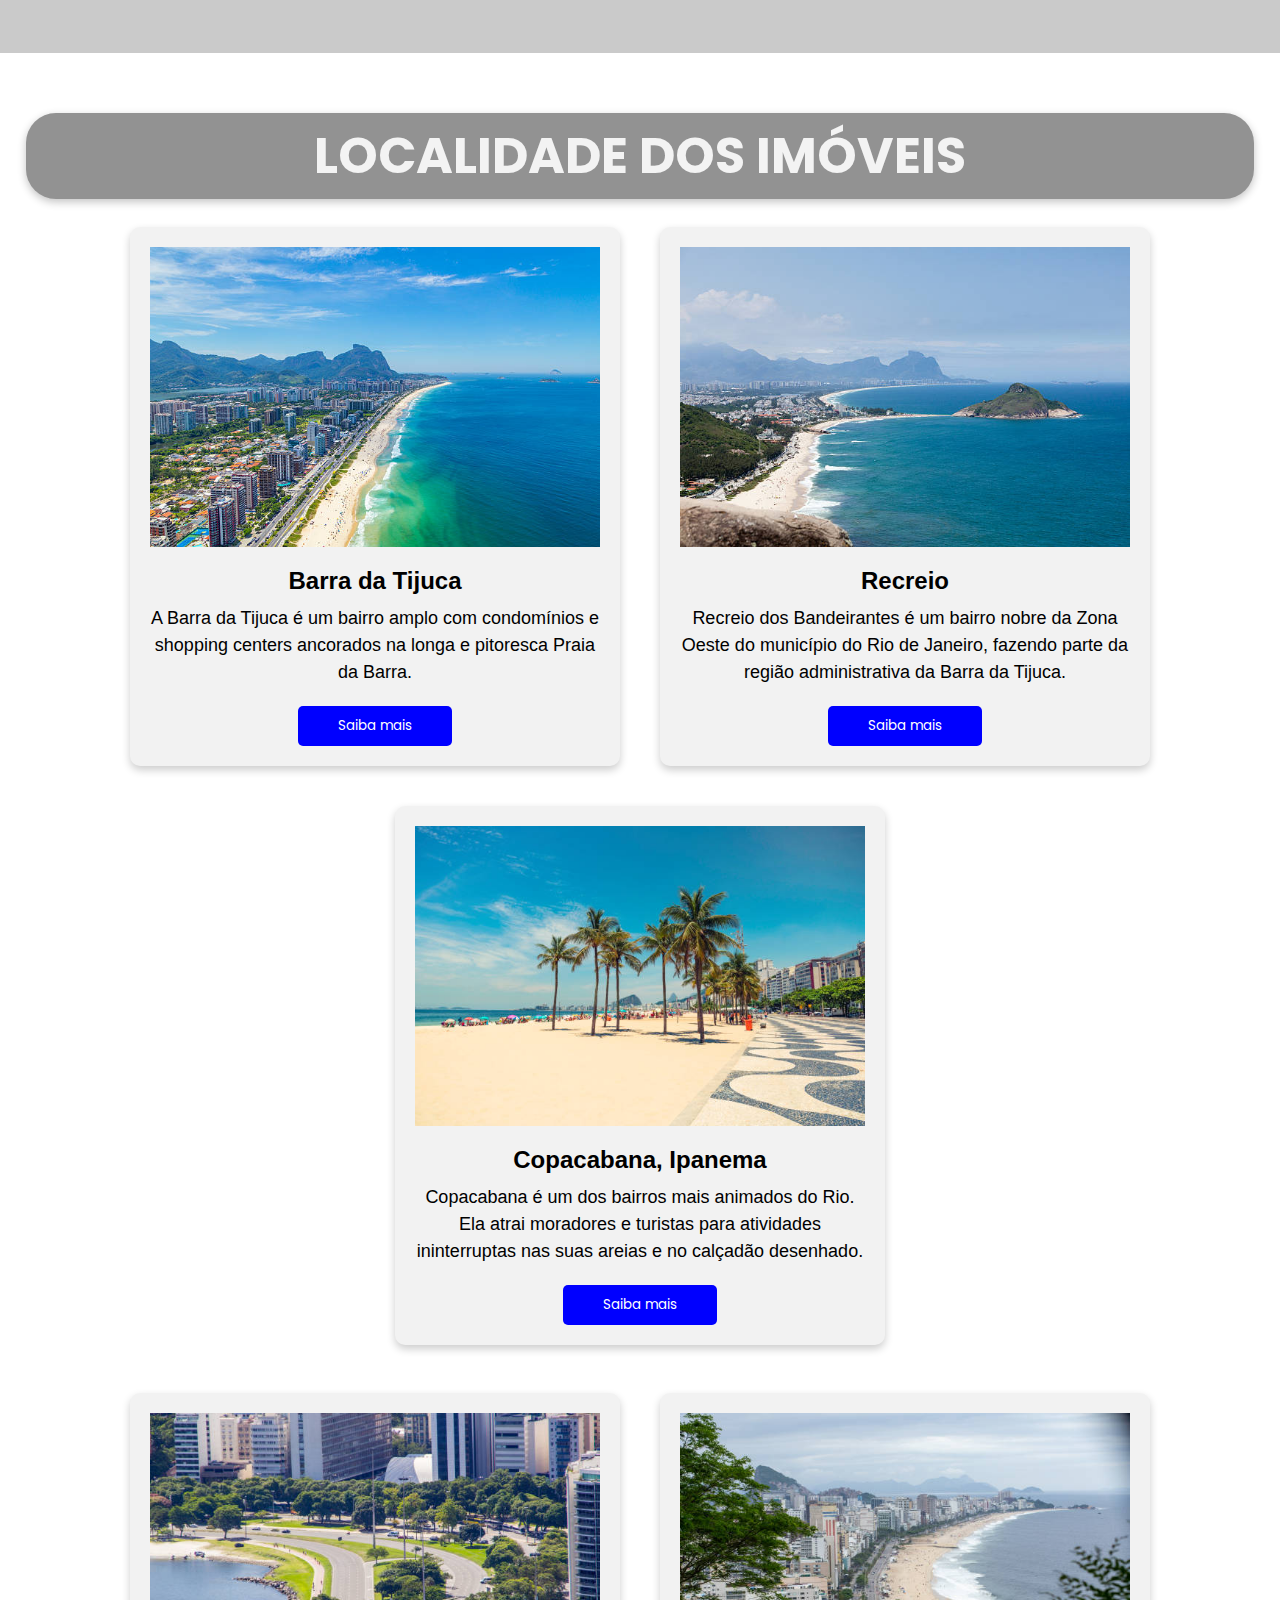
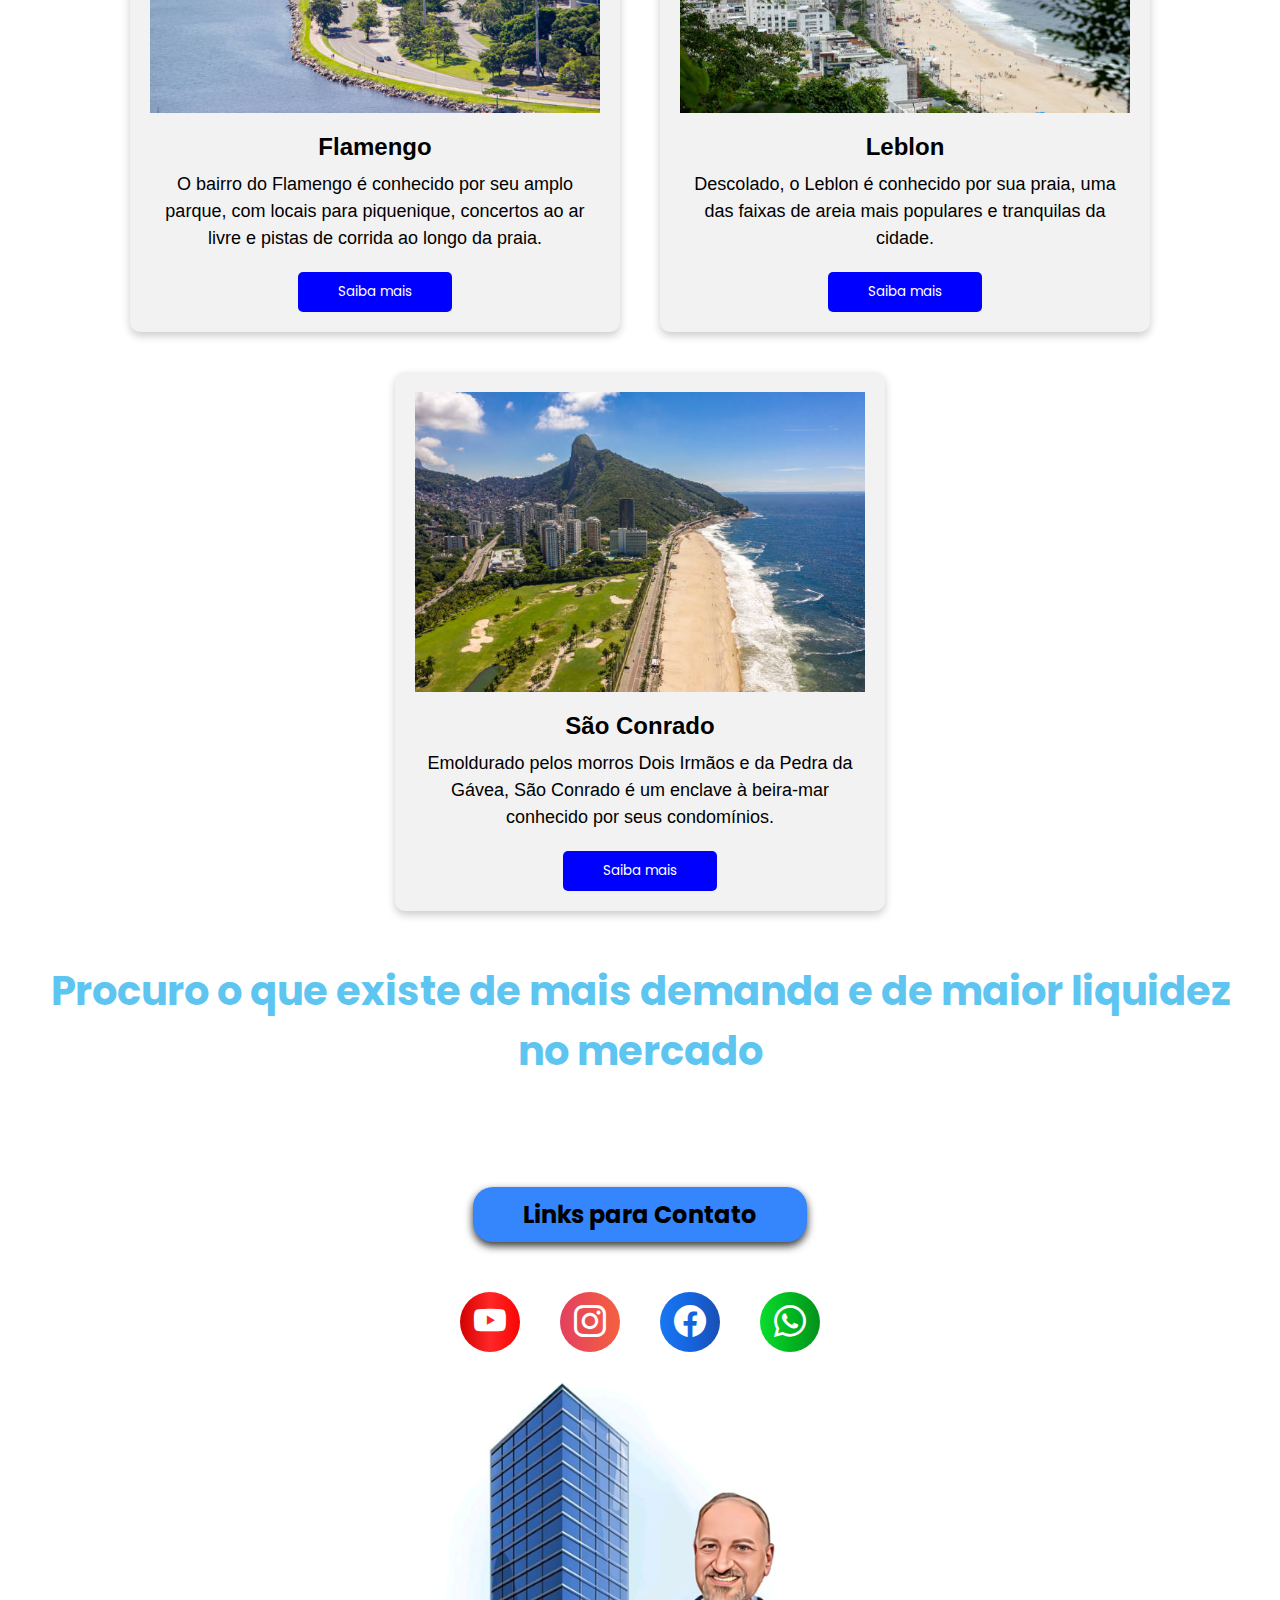
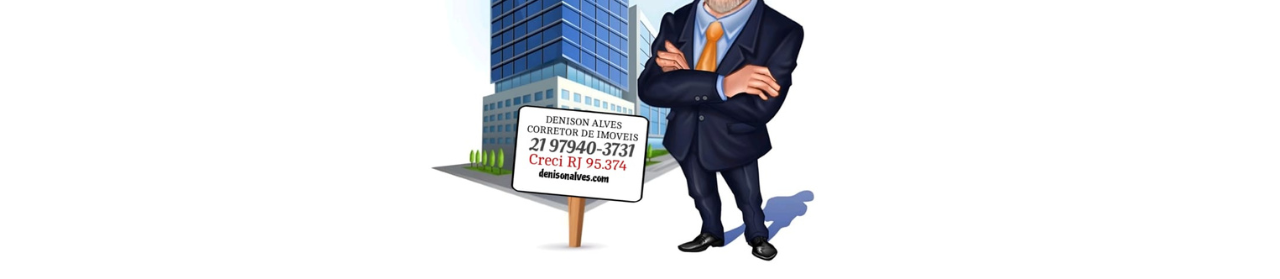
==== commit e5df3a59: "Add files via upload" ====
--- a/index.html
+++ b/index.html
@@ -73,7 +73,7 @@
                     </DIV>
                 </div>
             <div class="video">
-                <iframe width="700" height="450" src="https://www.youtube.com/embed/SIKMYI8_k-I" frameborder="0" allowfullscreen></iframe>
+                <video width="700" height="450" src="./imagens/videoplayback.mp4" poster="./imagens/Captura de tela 2024-08-23 131356.png" controls autoplay muted loop></video>
             </div>    
             </div>
         </div>
@@ -83,8 +83,10 @@
         <div class="interface-site">
             <div class="flex-sobre">
                <div class="txt-sobre">
-                <h2>MUITO PRAZER,ME CHAMO <span>DENISON ALVES.</span></h2>
-                <P>Sou militar aposentado, com larga formação na área como Gestor de Negócios Imobiliários e Pós Graduado em Gestão empresarial pela Faculdade Estácio de Sá</P>
+                <h2>MUITO PRAZER,ME CHAMO <span>DENISON ALVES(Creci 95.374)</span></h2>
+                <P>Sou Corretor de Imóveis na Morais Cunha Imobiliária CREJ 5507.
+
+                    A Morais Cunha foi fundada em 2007, a fim de prestar consultoria de excelência na área de compra, venda, locação e administração de imóveis.</P>
                </div>
                <div class="img-sobre">
                 <ul>
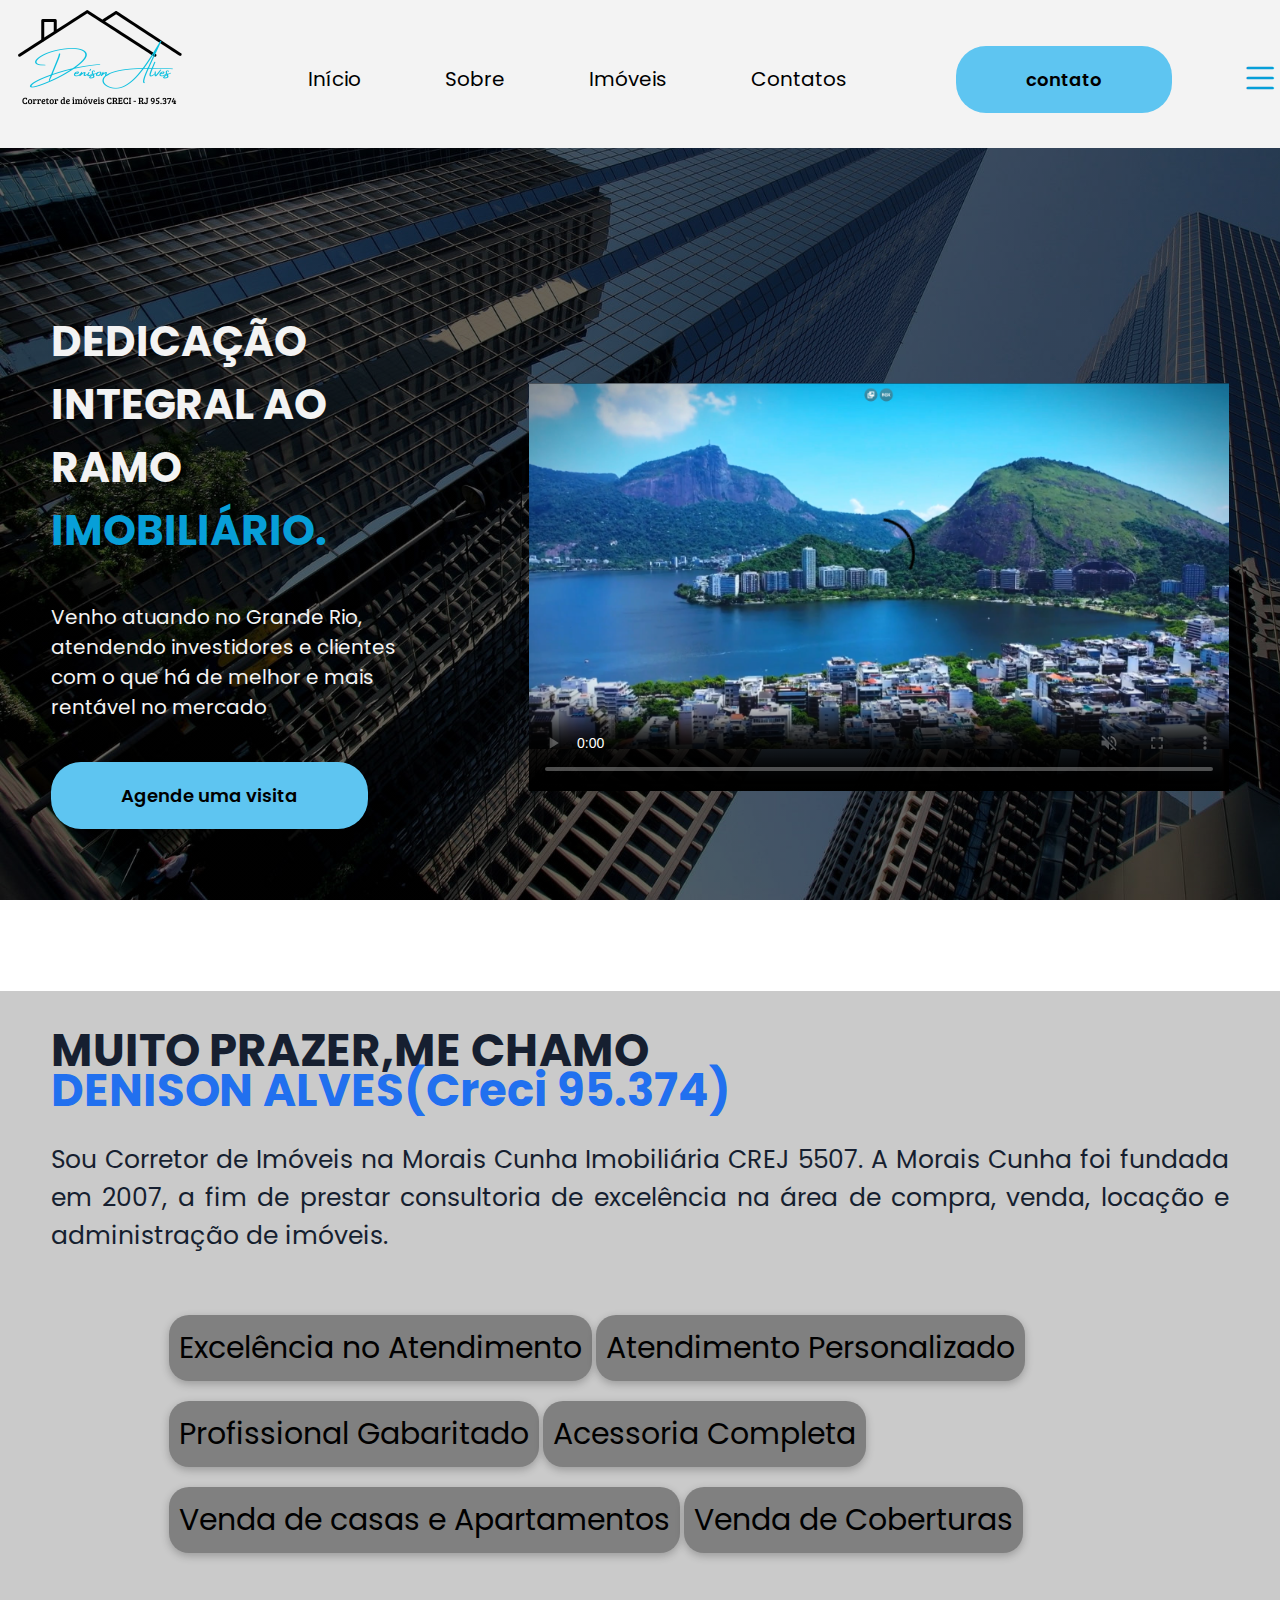
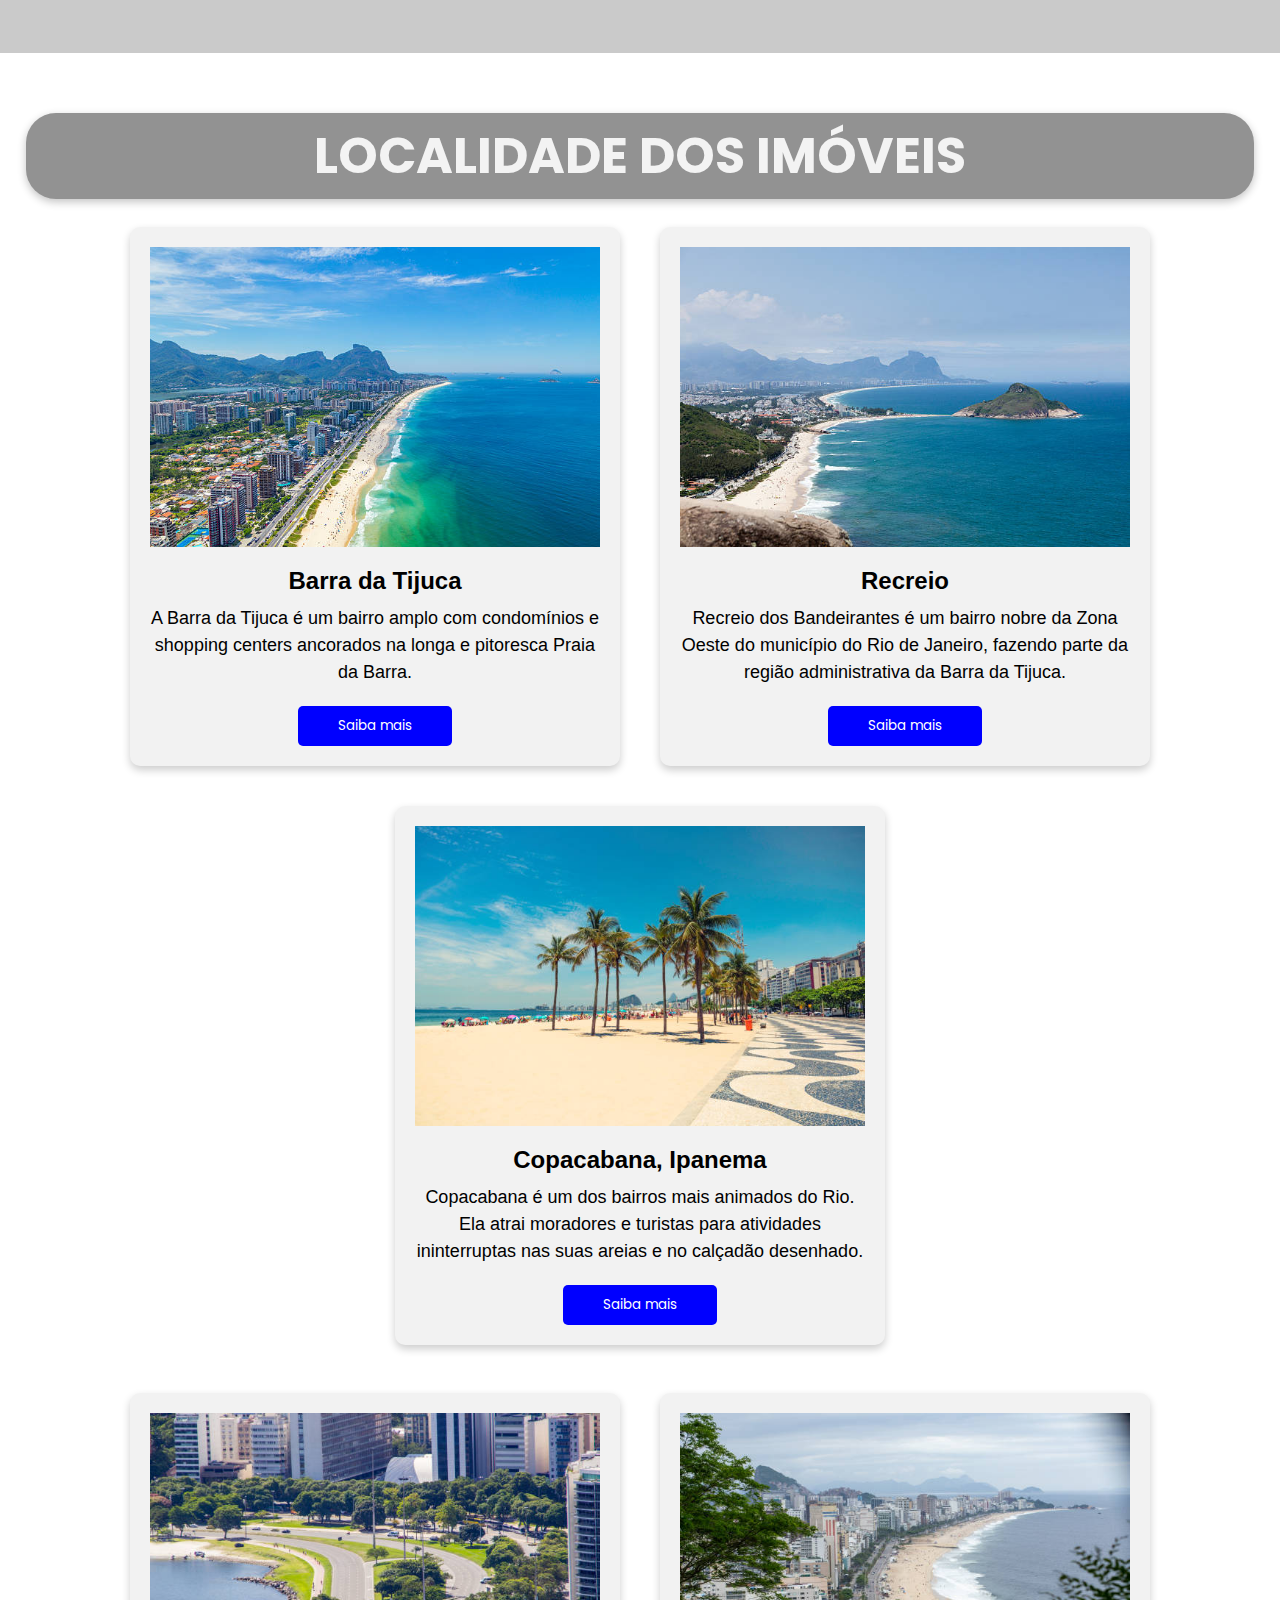
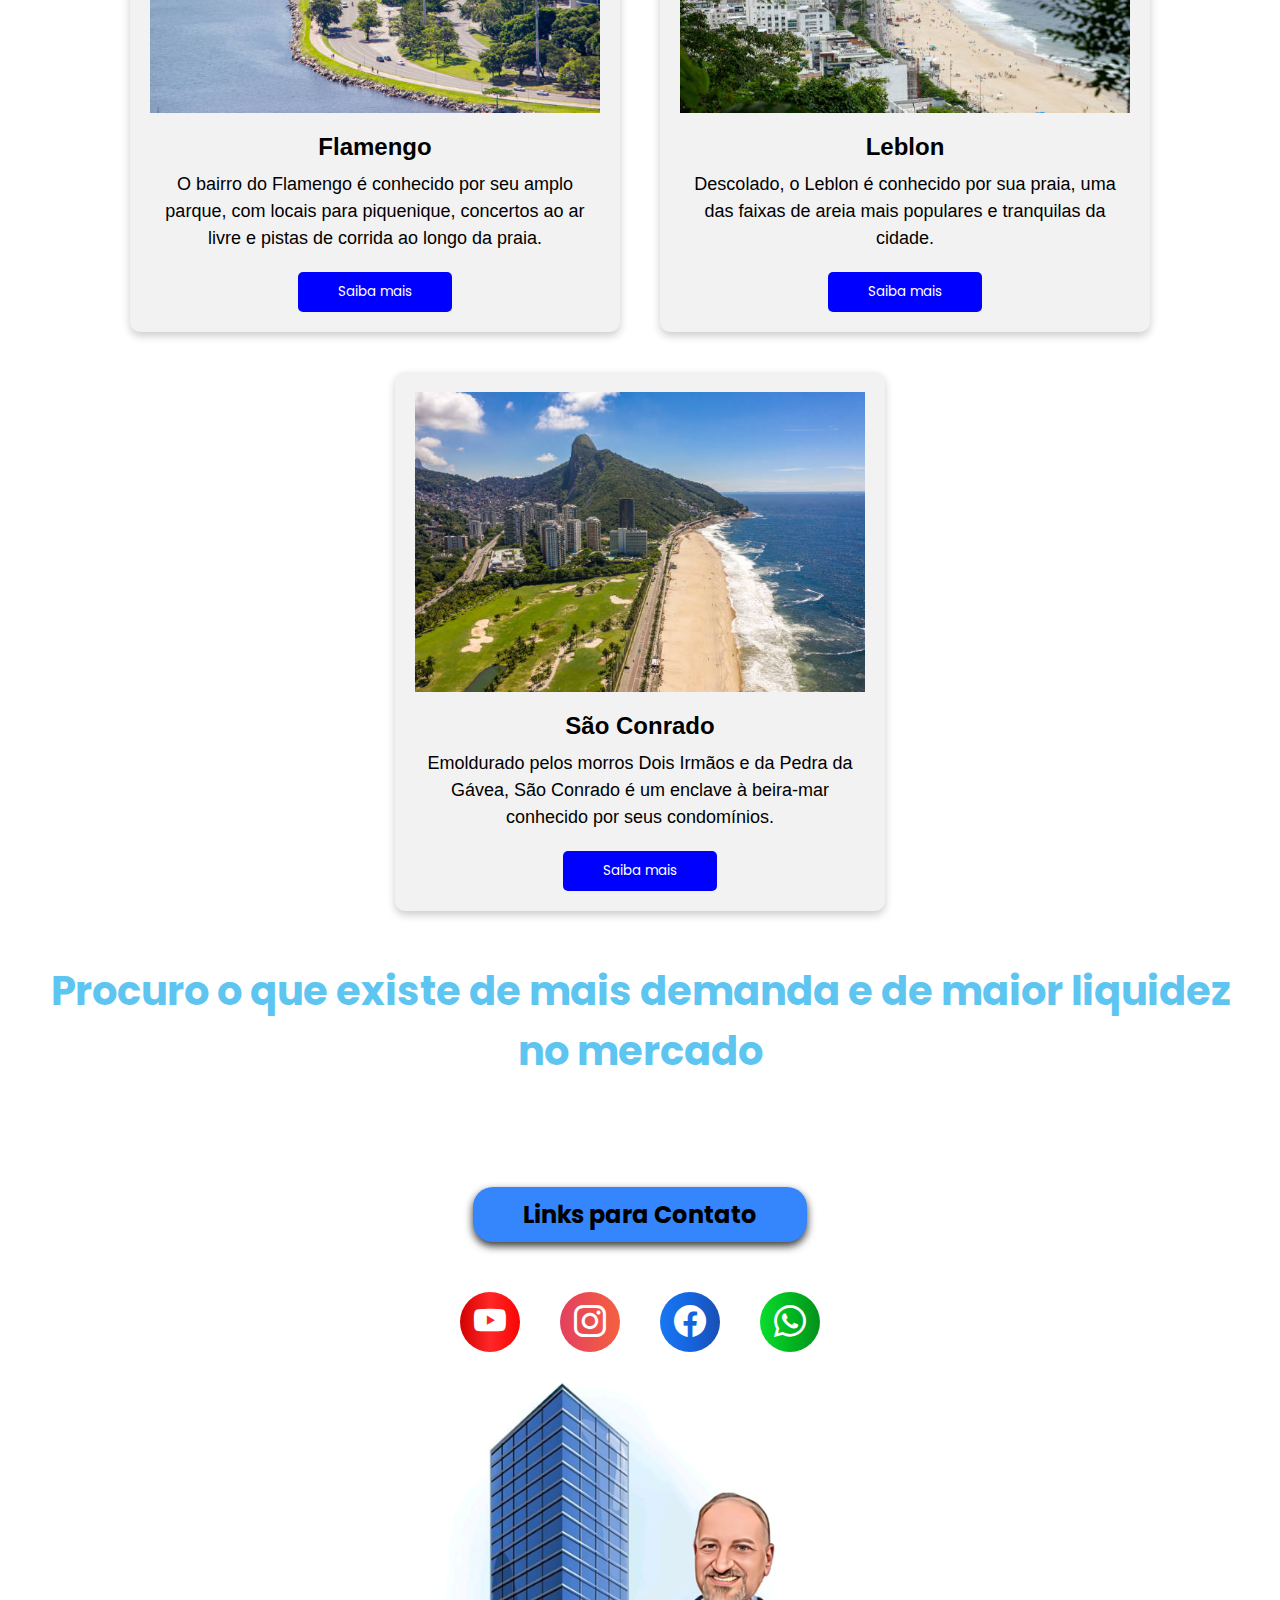
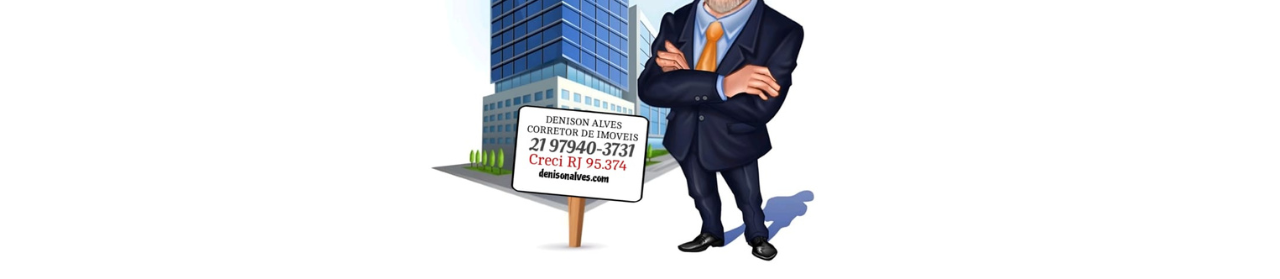
==== commit e750e57d: "Update index.html" ====
--- a/index.html
+++ b/index.html
@@ -95,7 +95,7 @@
                     <li><a href="#"> Profissional Gabaritado</a></li>
                     <li><a href="#">
                         Acessoria Completa</a></li>
-                    <li><a href="#">Venda de Apartamentos</a></li>
+                    <li><a href="#">Venda de casas e Apartamentos</a></li>
                     <li><a href="#">Venda de Coberturas</a></li>
                     
 
@@ -178,4 +178,4 @@
 
  
 </body>
-</html>+</html>
